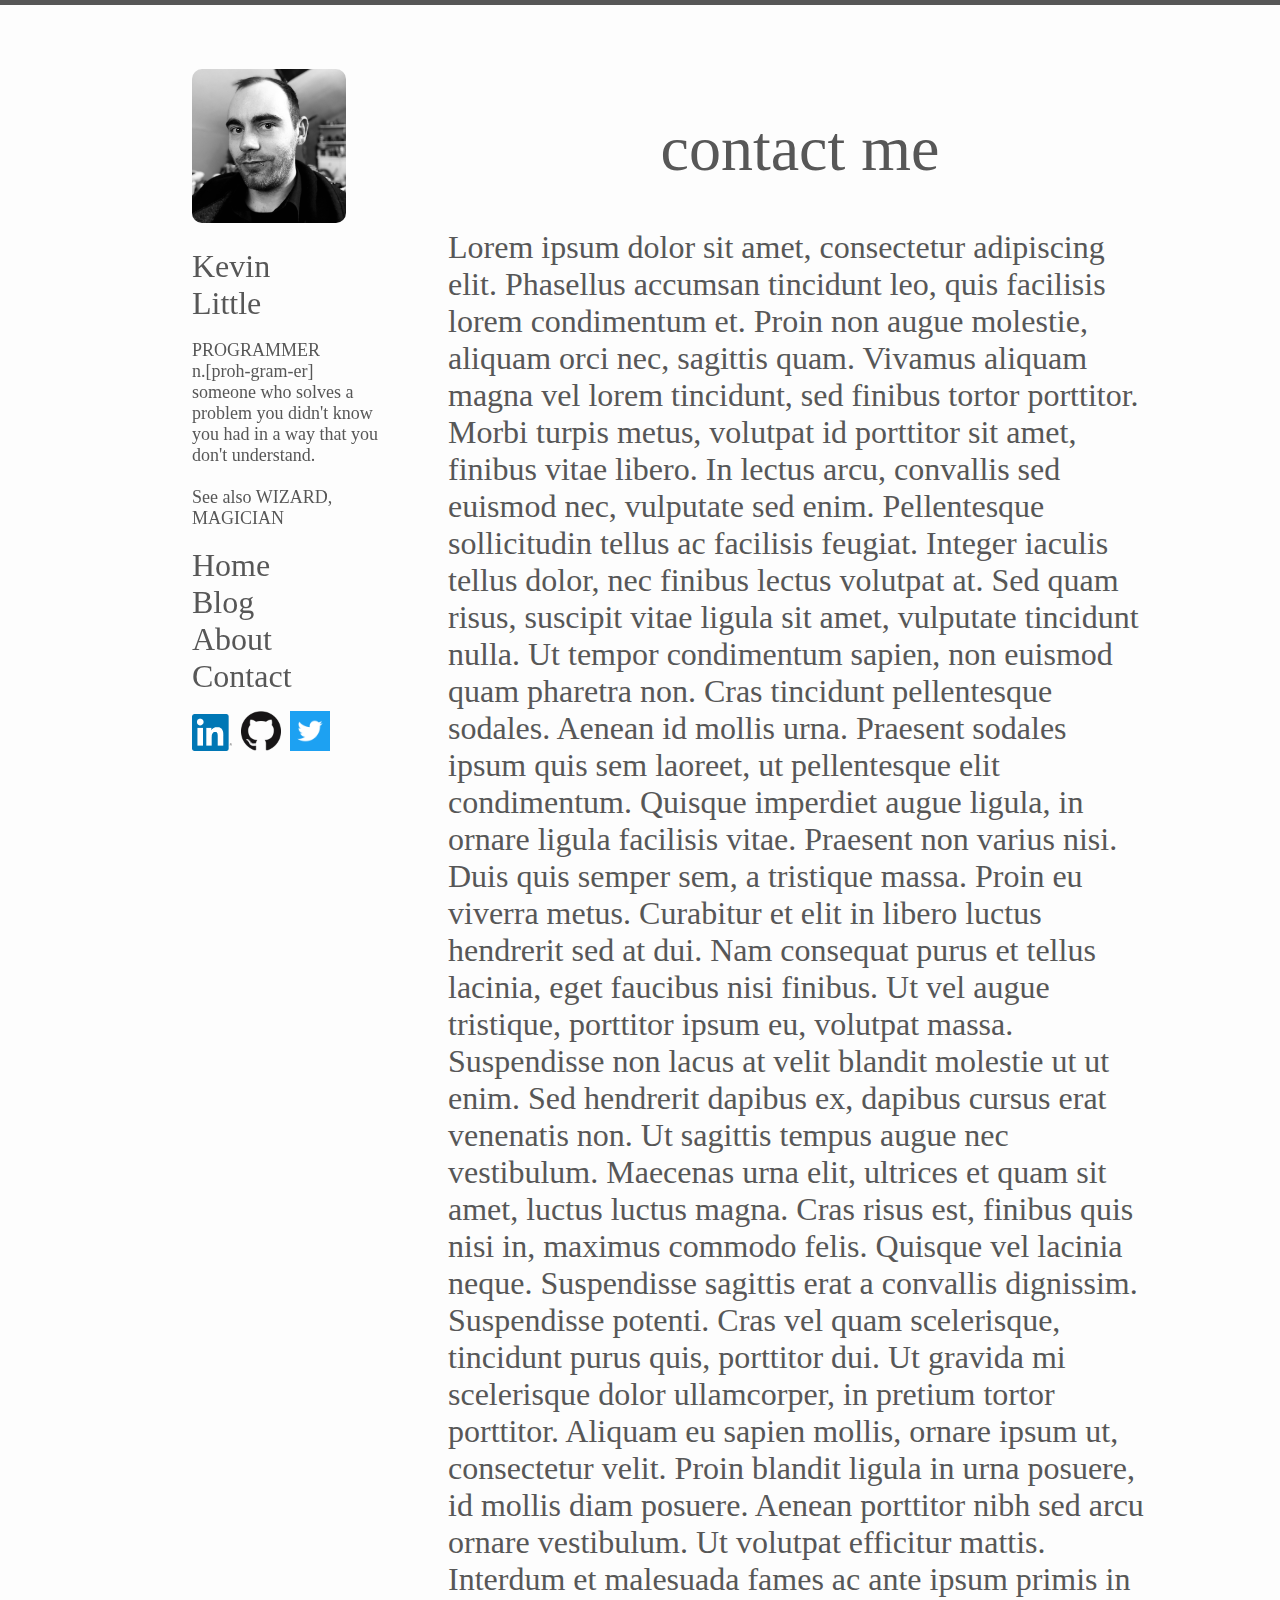
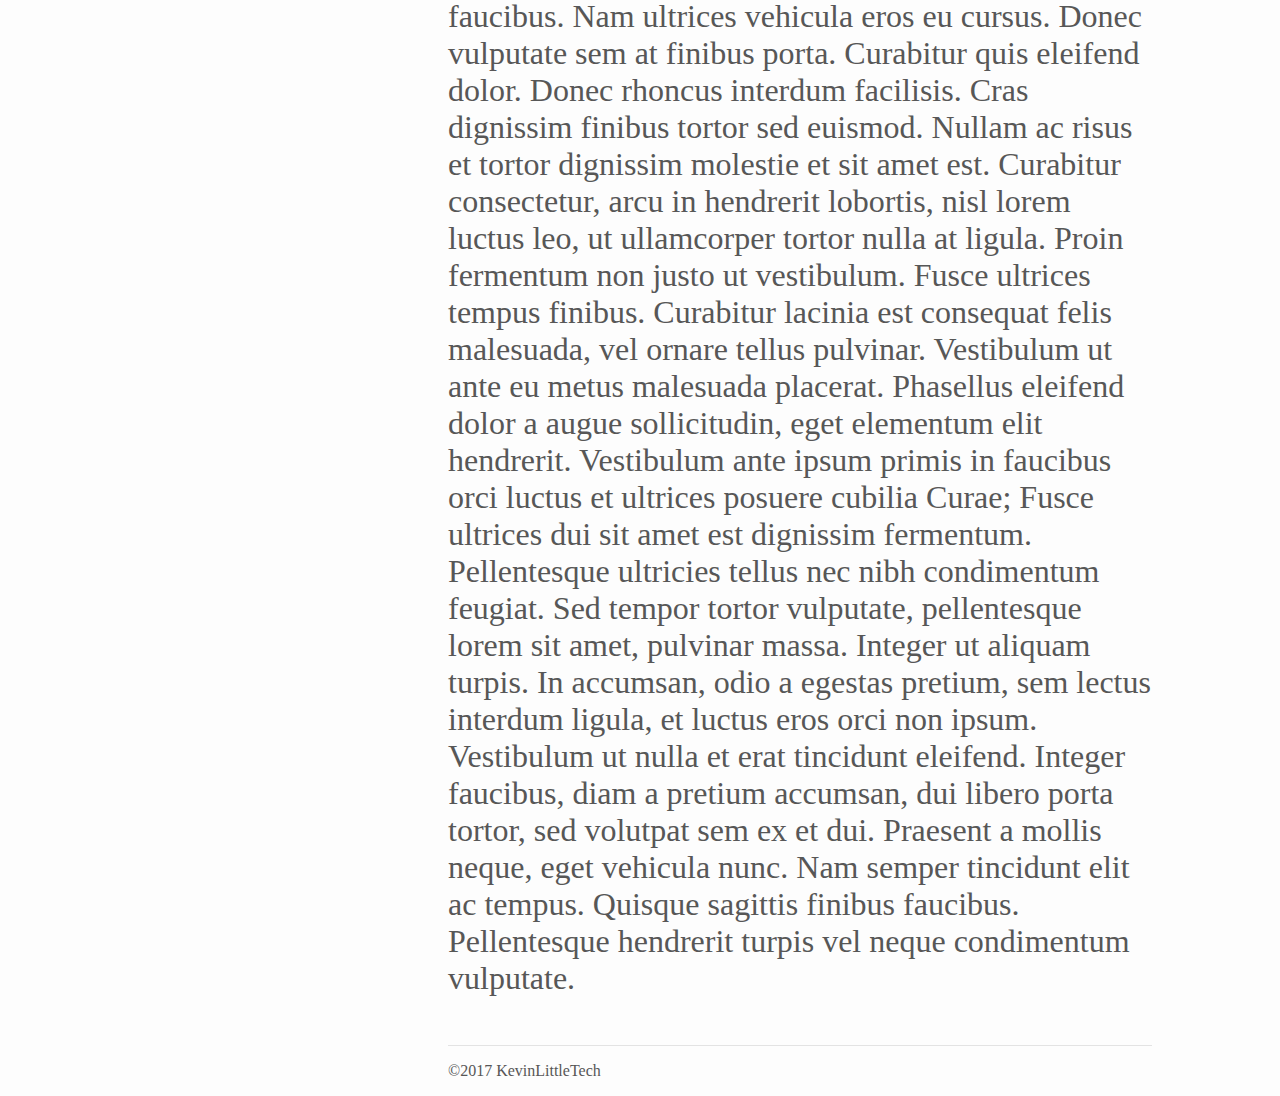
==== contact.html @ 913c8125 "initial project version" ====
<!doctype html>
<html>
<head>
<meta charset="utf-8">
<meta name="viewport" content="width=device-width, initial-scale=1" />
<title>Kevin Little</title>
<link href="css/main.css" rel="stylesheet" type="text/css">
<!--The following script tag downloads a font from the Adobe Edge Web Fonts server for use within the web page. We recommend that you do not modify it.--><script>var __adobewebfontsappname__="dreamweaver"</script><script src="http://use.edgefonts.net/annie-use-your-telescope:n4:default;chewy:n4:default;exo:n1,n9,n3,n2,n4,n6,n5:default.js" type="text/javascript"></script>
</head>

<body>
<div id="container">
  <div id="hamburger"> <a href="#menu"
		 class="menu-toggle icon-anchor"
		 role="button"
		 id="menu-toggle"
		 aria-epanded="false"
		 aria-controls="menu"
		 aria-label="Open menu"> <img class="menu-icon" src="images/hamburger.png" aria-hidden="true" alt="" /> </a>
    <nav id="menu"
		   class="menu"
		   role="navigation"
		   aria-expanded="false"
		   aria-label="Menu"> <a href="#menu-toggle"
			 class="menu-close icon-anchor"
			 role="button"
			 id="menu-close"
			 aria-expanded="false"
			 aria-controls="menu"
			 aria-label="Close menu"> <img class="menu-icon" src="images/hamburger-close.png" aria-hidden="true" alt="" /> </a>
      <ul id="ham-nav">
        <li><a href="index.html">Home</a></li>
        <li><a href="blog.php">Blog</a></li>
        <li><a href="about.html">About</a></li>
        <li><a class="current" href="contact.html">Contact</a></li>
      </ul>
    </nav>
    <a href="#menu-toggle"
		 class="backdrop"
		 tabindex="-1"
		 aria-hidden="true"> </a> </div>
  <div id="header">
    <div id="propic"> <img src="images/profile.jpg" width="2319" height="2319" alt=""/> </div>
    <div id="headertext">
      <h1 id="name">Kevin<br/>
        Little</h1>
      <p id="definition"><b>PROGRAMMER</b><br>
        n.[proh-gram-er]<br>
        someone who solves a problem you didn't know you had in a way that you don't understand.<br>
        <br>
        See also WIZARD, MAGICIAN</p>
    </div>
    <div id="navigation">
      <ul>
        <li><a href="index.html">Home</a></li>
        <li><a href="blog.php">Blog</a></li>
        <li><a href="about.html">About</a></li>
        <li><a class="current" href="contact.html">Contact</a></li>
      </ul>
    </div>
    <div id="widgets">
      <ul>
        <li><a href="https://linkedin.com/in/crispiestsquid"><img src="images/2-Color/In-2C-121px-R.png" width="20" height="18" alt=""/></a>
        <li><a href="https://github.com/crispiestsquid"><img src="images/PNG/GitHub-Mark-120px-plus.png" width="20" height="20" alt=""/></a>
        <li><a href="https://twitter.com/CrispiestSquid"><img src="images/Twitter_Logo_White_On_Blue/Twitter_Logo_White_On_Blue.png" width="20" height="20" alt=""/></a>
      </ul>
    </div>
  </div>
  <div id="main">
    <h1>contact me</h1>
    <p>Lorem ipsum dolor sit amet, consectetur adipiscing elit. Phasellus accumsan tincidunt leo, quis facilisis lorem condimentum et. Proin non augue molestie, aliquam orci nec, sagittis quam. Vivamus aliquam magna vel lorem tincidunt, sed finibus tortor porttitor. Morbi turpis metus, volutpat id porttitor sit amet, finibus vitae libero. In lectus arcu, convallis sed euismod nec, vulputate sed enim. Pellentesque sollicitudin tellus ac facilisis feugiat. Integer iaculis tellus dolor, nec finibus lectus volutpat at. Sed quam risus, suscipit vitae ligula sit amet, vulputate tincidunt nulla. Ut tempor condimentum sapien, non euismod quam pharetra non. Cras tincidunt pellentesque sodales. Aenean id mollis urna. Praesent sodales ipsum quis sem laoreet, ut pellentesque elit condimentum. 
      Quisque imperdiet augue ligula, in ornare ligula facilisis vitae. Praesent non varius nisi. Duis quis semper sem, a tristique massa. Proin eu viverra metus. Curabitur et elit in libero luctus hendrerit sed at dui. Nam consequat purus et tellus lacinia, eget faucibus nisi finibus. Ut vel augue tristique, porttitor ipsum eu, volutpat massa. Suspendisse non lacus at velit blandit molestie ut ut enim. Sed hendrerit dapibus ex, dapibus cursus erat venenatis non. Ut sagittis tempus augue nec vestibulum. Maecenas urna elit, ultrices et quam sit amet, luctus luctus magna. Cras risus est, finibus quis nisi in, maximus commodo felis. Quisque vel lacinia neque. 
      Suspendisse sagittis erat a convallis dignissim. Suspendisse potenti. Cras vel quam scelerisque, tincidunt purus quis, porttitor dui. Ut gravida mi scelerisque dolor ullamcorper, in pretium tortor porttitor. Aliquam eu sapien mollis, ornare ipsum ut, consectetur velit. Proin blandit ligula in urna posuere, id mollis diam posuere. Aenean porttitor nibh sed arcu ornare vestibulum. Ut volutpat efficitur mattis. 
      Interdum et malesuada fames ac ante ipsum primis in faucibus. Nam ultrices vehicula eros eu cursus. Donec vulputate sem at finibus porta. Curabitur quis eleifend dolor. Donec rhoncus interdum facilisis. Cras dignissim finibus tortor sed euismod. Nullam ac risus et tortor dignissim molestie et sit amet est. Curabitur consectetur, arcu in hendrerit lobortis, nisl lorem luctus leo, ut ullamcorper tortor nulla at ligula. Proin fermentum non justo ut vestibulum. Fusce ultrices tempus finibus. Curabitur lacinia est consequat felis malesuada, vel ornare tellus pulvinar. Vestibulum ut ante eu metus malesuada placerat. 
      Phasellus eleifend dolor a augue sollicitudin, eget elementum elit hendrerit. Vestibulum ante ipsum primis in faucibus orci luctus et ultrices posuere cubilia Curae; Fusce ultrices dui sit amet est dignissim fermentum. Pellentesque ultricies tellus nec nibh condimentum feugiat. Sed tempor tortor vulputate, pellentesque lorem sit amet, pulvinar massa. Integer ut aliquam turpis. In accumsan, odio a egestas pretium, sem lectus interdum ligula, et luctus eros orci non ipsum. Vestibulum ut nulla et erat tincidunt eleifend. Integer faucibus, diam a pretium accumsan, dui libero porta tortor, sed volutpat sem ex et dui. Praesent a mollis neque, eget vehicula nunc. Nam semper tincidunt elit ac tempus. Quisque sagittis finibus faucibus. Pellentesque hendrerit turpis vel neque condimentum vulputate. </p>
  </div>
  <div id="footer">
    <hr>
    <p>&copy;2017 KevinLittleTech</p>
  </div>
</div>
</body>
</html>
---- css/main.css ----
@charset "utf-8";
body {
    border-top: 5px solid #575757;
    margin: auto;
    width: 100%;
    background-color: #FDFDFD;
}
#container {
    display: block;
    padding-top: 5%;
    margin: auto;
    position: relative;
    width: 100%;
}
#header {
    width: 15%;
    margin-left: 15%;
    position: fixed;
    float: none;
    overflow-y: auto;
    max-height: 90%;
}
#propic img {
    width: 80%;
    height: auto;
    border-radius: 10px;
}
#headertext #name {
    margin-bottom: 10px;
    font-size: xx-large;
    font-family: exo;
    font-style: normal;
    font-weight: 300;
    color: #575757;
}
#headertext #definition {
	font-size: large;
    font-family: exo;
    font-style: normal;
    font-weight: 300;
    color: #575757;
}
#blogtitle {
    font-family: exo;
    font-weight: 300;
    color: #575757;
}
#navigation {
    margin-bottom: 10px;
}
#navigation a:link {
    text-decoration: none;
    font-family: exo;
    font-style: normal;
    font-weight: 200;
    color: #575757;
    font-size: xx-large;
}
#navigation a:hover {
    text-decoration: none;
    font-family: exo;
    font-style: normal;
    font-weight: 500;
    color: #575757;
    font-size: xx-large;
}
#navigation a:visited {
    text-decoration: none;
    font-family: exo;
    font-style: normal;
    font-weight: 500;
    color: #575757;
    font-size: xx-large;
}
#navigation a.current,
#menu a.current {
    text-decoration: none;
    font-family: exo;
    font-style: normal;
    font-weight: 500;
    color: #575757;
    font-size: xx-large;
}
#navigation ul {
    padding: 0px;
    list-style-type: none;
}
#widgets {
    margin-bottom: 50px;
}
#widgets ul {
    padding: 0;
    margin: 0;
    list-style-type: none;
}
#widgets ul li {
    display: inline;
}
#widgets ul li a {
    width: 25%;
    display: inline-block;
    margin-right: 5px;
    height: auto;
    max-width: 40px;
}
#widgets ul li a img {
    display: inline-block;
    margin-right: 5px;
    height: auto;
    width: 100%;
}
#main {
    width: 55%;
    margin-right: 10%;
    display: block;
    float: right;
    margin-left: 5%;
    font-size: xx-large;
    color: #575757;
    font-family: exo;
    font-style: normal;
    font-weight: 300;
}
#main h1 {
    font-weight: 300;
    text-align: center;
}
#footer {
    width: 55%;
    margin-right: 10%;
    float: right;
    clear: right;
    margin-left: 5%;
}
#footer p {
    color: #575757;
    font-family: exo;
    font-style: normal;
    font-weight: 300;
}
hr {
    margin-top: 1rem;
    margin-bottom: 1rem;
    border: 0;
    border-top: 1px solid rgba(0, 0, 0, 0.1);
}
#emaillink:link {
    text-decoration: none;
    font-family: exo;
	font-weight: 300;
    color: #575757;
}
#emaillink:hover {
    font-family: exo;
	font-weight: 500;
    color: #575757;
}
#reslink {
    transition: transform .2s;
	padding-top: 25px;
}
#reslink:hover {
	transform: scale(1.5);
}
#reslink a {
    text-decoration: none;
    font-family: exo;
    color: #575757;
}
.money {
    color: #00AA00;
}

/* Hamburger menu stuff */
#hamburger {
	display: none;
	height: 100%;
}
.icon-anchor {
    display: inline-block;
    margin-right: 5px;
	max-width: 50px;
	min-width: 50px;
}
.menu-icon {
	height: auto;
	width: 100%;
}
.menu-toggle {
    display: inline-block;
    color: #333333;
    margin-left: 5%;
}
.menu-toggle:hover,
.menu-toggle:focus {
	color: #C00000;
}
.menu {
	position: absolute;
	left: -200px;
	top: 0;
	height: 100%;
	overflow-y: scroll;
	overflow-x: visible;
	transition: left 0.3s ease,
		box-shadow 0.3s ease;
	z-index: 999;
}
.menu ul {
	list-style: none;
	margin: 0;
	padding: 2.5em 0 0;
	-webkit-box-shadow: -8px 0 8px rgba(0,0,0,.5);
	-moz-box-shadow: -8px 0 8px rgba(0,0,0,.5);
	box-shadow: -8px 0 8px rgba(0,0,0,.5);
	min-height: 100%;
	width: 200px;
	background: #FDFDFD;
}
.menu a {
	display: block;
    text-decoration: none;
    font-family: exo;
    font-style: normal;
    font-weight: 200;
    color: #575757;
    font-size: xx-large;
}
.menu a:hover,
.menu a:focus {
    text-decoration: none;
    font-family: exo;
    font-style: normal;
    font-weight: 500;
    color: #575757;
    font-size: xx-large;
}
.menu .menu-close {
	position: absolute;
	right: 0;
	top: 0;
}
.menu:target,
.menu[aria-expanded="true"] {
	left: 0;
	outline: none;
	-webkit-box-shadow: 3px 0 12px rgba(0,0,0,.25);
	-moz-box-shadow: 3px 0 12px rgba(0,0,0,.25);
	box-shadow: 3px 0 12px rgba(0,0,0,.25);
}
.menu:target .menu-close,
.menu[aria-expanded="true"] .menu-close {
	z-index: 1001;
}
.menu:target ul,
.menu[aria-expanded="true"] ul {
	position: relative;
	z-index: 1000;
}
.menu:target + .backdrop,
.menu[aria-expanded="true"] + .backdrop {
	position: absolute;
	display: block;
	content: "";
	left: 0;
	top: 0;
	width: 100%;
	height: 100%;
	z-index: 998;
	background: #000000;
	background: rgb(0,0,0,.85);
	cursor: default;
	opacity: 0.5;
}
#ham-nav li {
    margin-top: 25px;
}

@supports (position: fixed) {
	.menu,
	.menu:target + .backdrop,
	.menu[aria-expanded="true"] + .backdrop {
		position: fixed;
	}
}

/* Responsive Media Queries Below */
@media only screen and (max-width: 480px) {
	#header {
		display: none;
	}
	#hamburger {
		display: block;
	}
	#main {
		width: 85%;
	}
	#footer {
		width: 85%;
	}
}
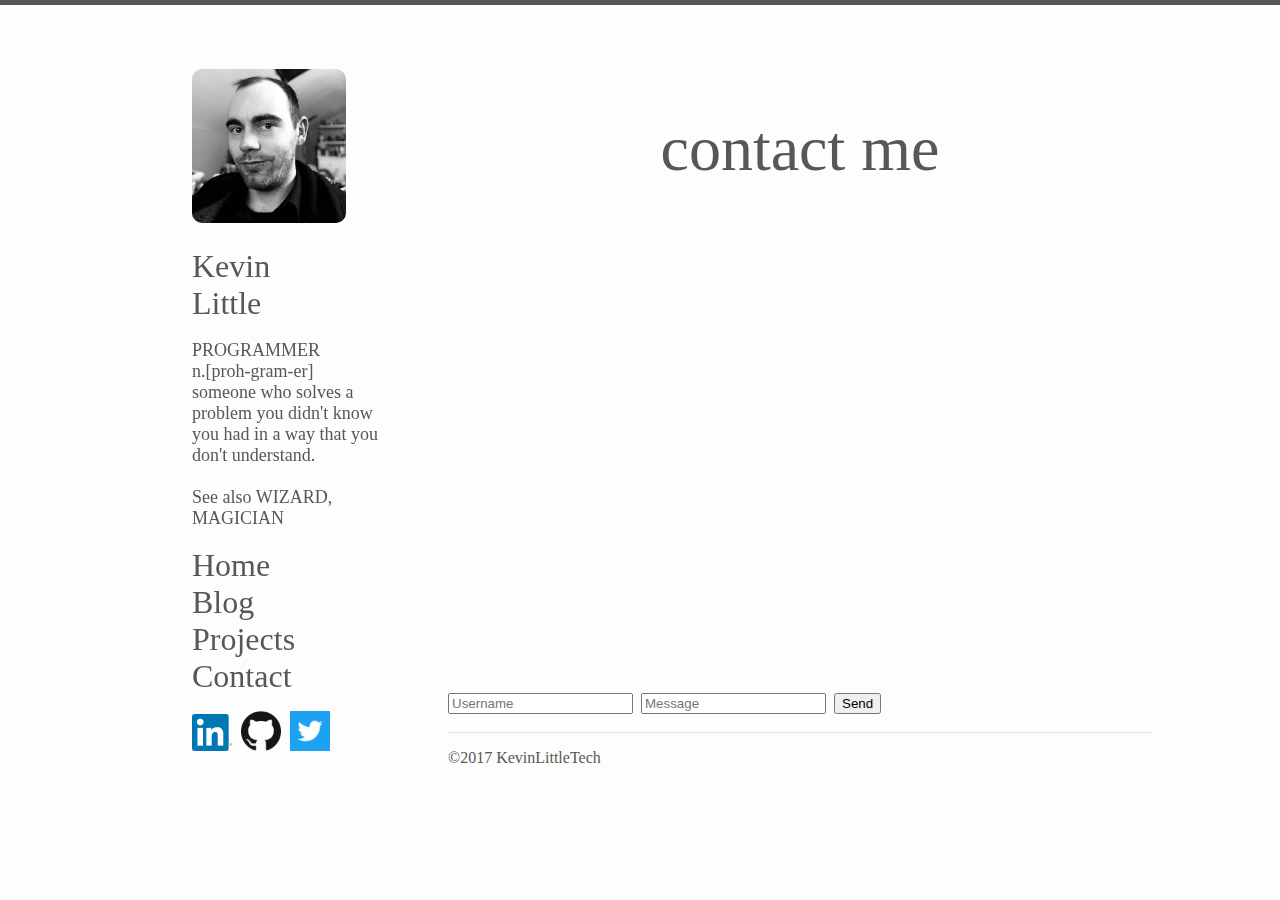
==== commit 8b908e98: "minor changes and updates" ====
--- a/contact.html
+++ b/contact.html
@@ -5,6 +5,7 @@
 <meta name="viewport" content="width=device-width, initial-scale=1" />
 <title>Kevin Little</title>
 <link href="css/main.css" rel="stylesheet" type="text/css">
+<script type="text/javascript" src="js/chat.js"></script>
 <!--The following script tag downloads a font from the Adobe Edge Web Fonts server for use within the web page. We recommend that you do not modify it.--><script>var __adobewebfontsappname__="dreamweaver"</script><script src="http://use.edgefonts.net/annie-use-your-telescope:n4:default;chewy:n4:default;exo:n1,n9,n3,n2,n4,n6,n5:default.js" type="text/javascript"></script>
 </head>
 
@@ -31,7 +32,7 @@
       <ul id="ham-nav">
         <li><a href="index.html">Home</a></li>
         <li><a href="blog.php">Blog</a></li>
-        <li><a href="about.html">About</a></li>
+        <li><a href="projects.html">Projects</a></li>
         <li><a class="current" href="contact.html">Contact</a></li>
       </ul>
     </nav>
@@ -54,25 +55,24 @@
       <ul>
         <li><a href="index.html">Home</a></li>
         <li><a href="blog.php">Blog</a></li>
-        <li><a href="about.html">About</a></li>
+        <li><a href="projects.html">Projects</a></li>
         <li><a class="current" href="contact.html">Contact</a></li>
       </ul>
     </div>
     <div id="widgets">
       <ul>
-        <li><a href="https://linkedin.com/in/crispiestsquid"><img src="images/2-Color/In-2C-121px-R.png" width="20" height="18" alt=""/></a>
-        <li><a href="https://github.com/crispiestsquid"><img src="images/PNG/GitHub-Mark-120px-plus.png" width="20" height="20" alt=""/></a>
-        <li><a href="https://twitter.com/CrispiestSquid"><img src="images/Twitter_Logo_White_On_Blue/Twitter_Logo_White_On_Blue.png" width="20" height="20" alt=""/></a>
+		  <li><a href="https://linkedin.com/in/crispiestsquid"><img src="images/2-Color/In-2C-121px-R.png" width="20" height="18" alt=""/></a></li>
+		  <li><a href="https://github.com/crispiestsquid"><img src="images/PNG/GitHub-Mark-120px-plus.png" width="20" height="20" alt=""/></a></li>
+		  <li><a href="https://twitter.com/CrispiestSquid"><img src="images/Twitter_Logo_White_On_Blue/Twitter_Logo_White_On_Blue.png" width="20" height="20" alt=""/></a></li>
       </ul>
     </div>
   </div>
   <div id="main">
     <h1>contact me</h1>
-    <p>Lorem ipsum dolor sit amet, consectetur adipiscing elit. Phasellus accumsan tincidunt leo, quis facilisis lorem condimentum et. Proin non augue molestie, aliquam orci nec, sagittis quam. Vivamus aliquam magna vel lorem tincidunt, sed finibus tortor porttitor. Morbi turpis metus, volutpat id porttitor sit amet, finibus vitae libero. In lectus arcu, convallis sed euismod nec, vulputate sed enim. Pellentesque sollicitudin tellus ac facilisis feugiat. Integer iaculis tellus dolor, nec finibus lectus volutpat at. Sed quam risus, suscipit vitae ligula sit amet, vulputate tincidunt nulla. Ut tempor condimentum sapien, non euismod quam pharetra non. Cras tincidunt pellentesque sodales. Aenean id mollis urna. Praesent sodales ipsum quis sem laoreet, ut pellentesque elit condimentum. 
-      Quisque imperdiet augue ligula, in ornare ligula facilisis vitae. Praesent non varius nisi. Duis quis semper sem, a tristique massa. Proin eu viverra metus. Curabitur et elit in libero luctus hendrerit sed at dui. Nam consequat purus et tellus lacinia, eget faucibus nisi finibus. Ut vel augue tristique, porttitor ipsum eu, volutpat massa. Suspendisse non lacus at velit blandit molestie ut ut enim. Sed hendrerit dapibus ex, dapibus cursus erat venenatis non. Ut sagittis tempus augue nec vestibulum. Maecenas urna elit, ultrices et quam sit amet, luctus luctus magna. Cras risus est, finibus quis nisi in, maximus commodo felis. Quisque vel lacinia neque. 
-      Suspendisse sagittis erat a convallis dignissim. Suspendisse potenti. Cras vel quam scelerisque, tincidunt purus quis, porttitor dui. Ut gravida mi scelerisque dolor ullamcorper, in pretium tortor porttitor. Aliquam eu sapien mollis, ornare ipsum ut, consectetur velit. Proin blandit ligula in urna posuere, id mollis diam posuere. Aenean porttitor nibh sed arcu ornare vestibulum. Ut volutpat efficitur mattis. 
-      Interdum et malesuada fames ac ante ipsum primis in faucibus. Nam ultrices vehicula eros eu cursus. Donec vulputate sem at finibus porta. Curabitur quis eleifend dolor. Donec rhoncus interdum facilisis. Cras dignissim finibus tortor sed euismod. Nullam ac risus et tortor dignissim molestie et sit amet est. Curabitur consectetur, arcu in hendrerit lobortis, nisl lorem luctus leo, ut ullamcorper tortor nulla at ligula. Proin fermentum non justo ut vestibulum. Fusce ultrices tempus finibus. Curabitur lacinia est consequat felis malesuada, vel ornare tellus pulvinar. Vestibulum ut ante eu metus malesuada placerat. 
-      Phasellus eleifend dolor a augue sollicitudin, eget elementum elit hendrerit. Vestibulum ante ipsum primis in faucibus orci luctus et ultrices posuere cubilia Curae; Fusce ultrices dui sit amet est dignissim fermentum. Pellentesque ultricies tellus nec nibh condimentum feugiat. Sed tempor tortor vulputate, pellentesque lorem sit amet, pulvinar massa. Integer ut aliquam turpis. In accumsan, odio a egestas pretium, sem lectus interdum ligula, et luctus eros orci non ipsum. Vestibulum ut nulla et erat tincidunt eleifend. Integer faucibus, diam a pretium accumsan, dui libero porta tortor, sed volutpat sem ex et dui. Praesent a mollis neque, eget vehicula nunc. Nam semper tincidunt elit ac tempus. Quisque sagittis finibus faucibus. Pellentesque hendrerit turpis vel neque condimentum vulputate. </p>
+	  <div id="chatOutput"></div>
+	  <input id="userName" type="text" placeholder="Username" maxlength="32">
+	  <input id="chatInput" type="text" placeholder="Message" maxlength="128">
+	  <button id="chatSend">Send</button>
   </div>
   <div id="footer">
     <hr>
--- a/css/main.css
+++ b/css/main.css
@@ -275,6 +275,48 @@
 #ham-nav li {
     margin-top: 25px;
 }
+#projects {
+    border-spacing: 75px 20px;
+}
+#FlashID {
+    -webkit-box-shadow: 3px 6px 6px 2px #575757;
+    box-shadow: 3px 6px 6px 2px #575757;
+    margin-left: auto;
+    margin-right: auto;
+    display: block;
+    margin-bottom: 50px;
+}
+/* Chat Styles */
+#chatOutput {
+    height: 450px;
+    overflow-y: auto;
+}
+.message {
+    font-size: small;
+    margin-bottom: 15px;
+}
+.time {
+	
+}
+.username {
+    font-weight: bold;	
+}
+.msgCont {
+    background-color: #FFBB00;
+    border-radius: 6px;
+    padding-top: 5px;
+    padding-bottom: 5px;
+    padding-left: 8px;
+    padding-right: 8px;
+	display: inline-block;
+	width: 100px;
+	word-break:normal;
+	vertical-align: top;
+}
+
+
+
+
 
 @supports (position: fixed) {
 	.menu,
@@ -289,6 +331,9 @@
 	#header {
 		display: none;
 	}
+tbody tr td {
+}
+
 	#hamburger {
 		display: block;
 	}
